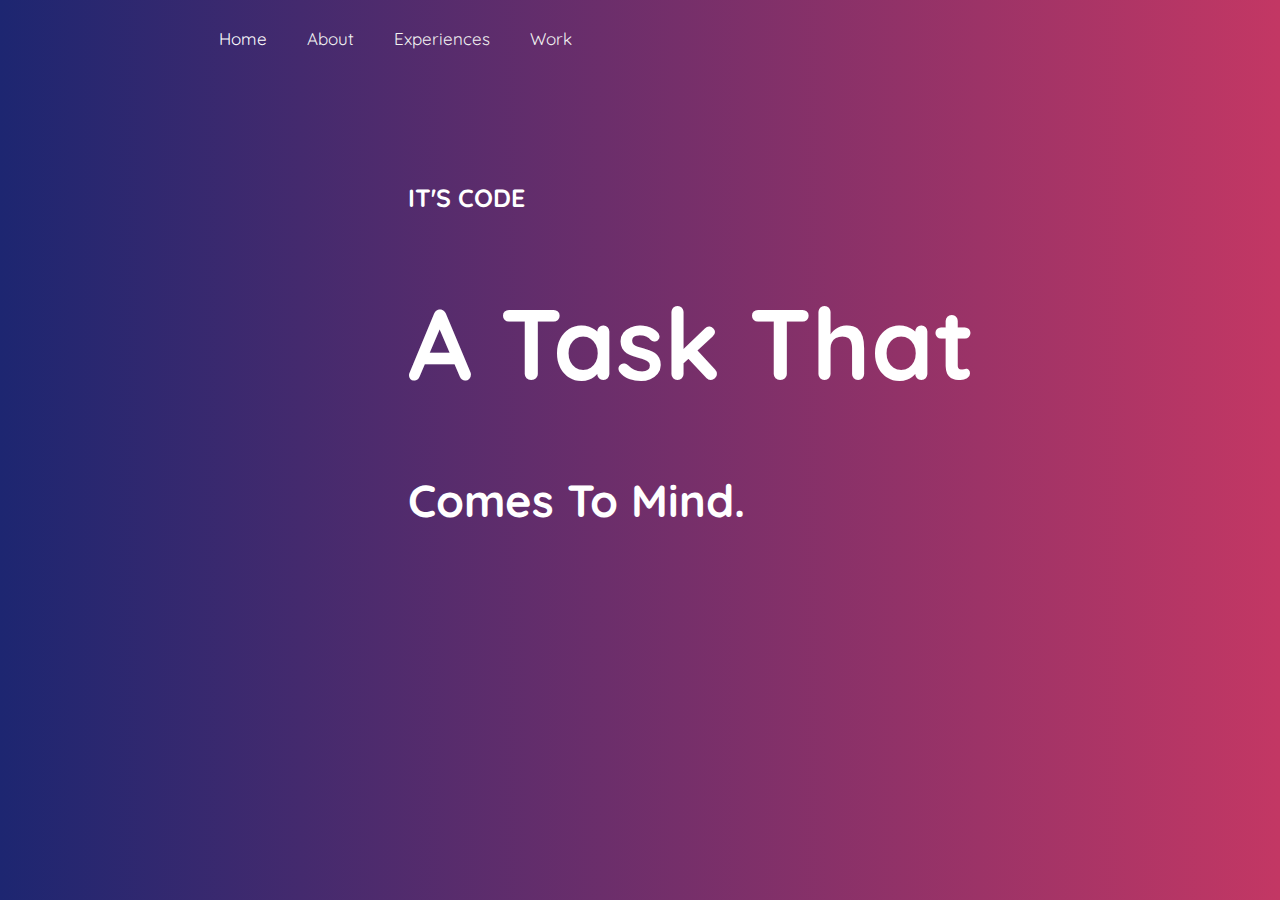
==== home.html @ 13d6f35b "base" ====
<!DOCTYPE html>

<html lang="en">
    <head>
        <meta charset="utf-8">
        <meta http-equiv="X-UA-Compatible" content="IE=edge">
        <title>Andrew Mommers</title>
        <meta name="description" content="">
        <meta name="viewport" content="width=device-width, initial-scale=1">
        <link rel="stylesheet" href="css/home.css">
        <style>
                @import url('https://fonts.googleapis.com/css2?family=Quicksand&display=swap');
        </style>
    </head>
    <body>
        <section class="topnav" id="myTopnav">
            <a class="logo"></a>
            <div class="topnav-right">
                <a href="home.html" class="active">Home</a>
                <a href="#about">About</a>
                <a href="#experiences">Experiences</a>
                <a href="#work">Work</a>
                <a href="javascript:void(0);" class="icon" onclick="myFunction">
                    <i class="fa fa-bars"></i>
                </a>
            </div>
        </section>
        <section class="headqoute">
            <div class="headqoute-1">
                <h4>IT'S CODE</h4>
            </div>
            <div class="headqoute-2">
                <h1>A Task That</h1>
            </div>
            <div class="headqoute-3">
                <h2>Comes To Mind.</h2>
            </div>
        </section>
        <script src="" async defer></script>
        <script>
            function myFunction() {
                var x =document.getElementById("myTopnav");
                if (x.className === "topnav") {
                    x.className += " responsive";
                } else {
                    x.className = "topnav";
                }
            }
        </script>
    </body>
</html>
---- css/home.css ----
body {
    background: #C33764;
    background: -webkit-linear-gradient(to right, #1D2671, #C33764);
    background: linear-gradient(to right, #1D2671, #C33764);
    font-family: 'Quicksand', sans-serif;
}

/* Top Nav Bar */
.topnav {
    overflow: hidden;
  }
  
  .topnav a {
    float: left;
    color: #f2f2f2;
    text-align: center;
    padding-top: 20px;
    padding-left: 40px;
    text-decoration: none;
    font-size: 17px;
  }
  
  .topnav a:hover {
    background-color: #ddd;
  }
  
  .topnav a.active {
    color: white;
  }

  .topnav-right {
      float: right;
      padding-right: 700px;
  }
  
  .topnav .icon {
    display: none;
  }
  
  @media screen and (max-width: 600px) {
    .topnav a:not(:first-child) {display: none;}
    .topnav a.icon {
      float: right;
      display: block;
    }
  }
  
  @media screen and (max-width: 600px) {
    .topnav.responsive {position: relative;}
    .topnav.responsive .icon {
      position: absolute;
      right: 0;
      top: 0;
    }
    .topnav.responsive a {
      float: none;
      display: block;
      text-align: left;
    }
  }

/* Body Qoute */

.headqoute {
    padding-top: 100px;
    color: white;
    padding-left: 400px;
    font-size: 30px;
}

.headqoute-1 {
    font-size: 25px;
}

.headqoute-2 {
    font-size: 50px;
}

.headqoute-3 {
    font-size: 30px;
}
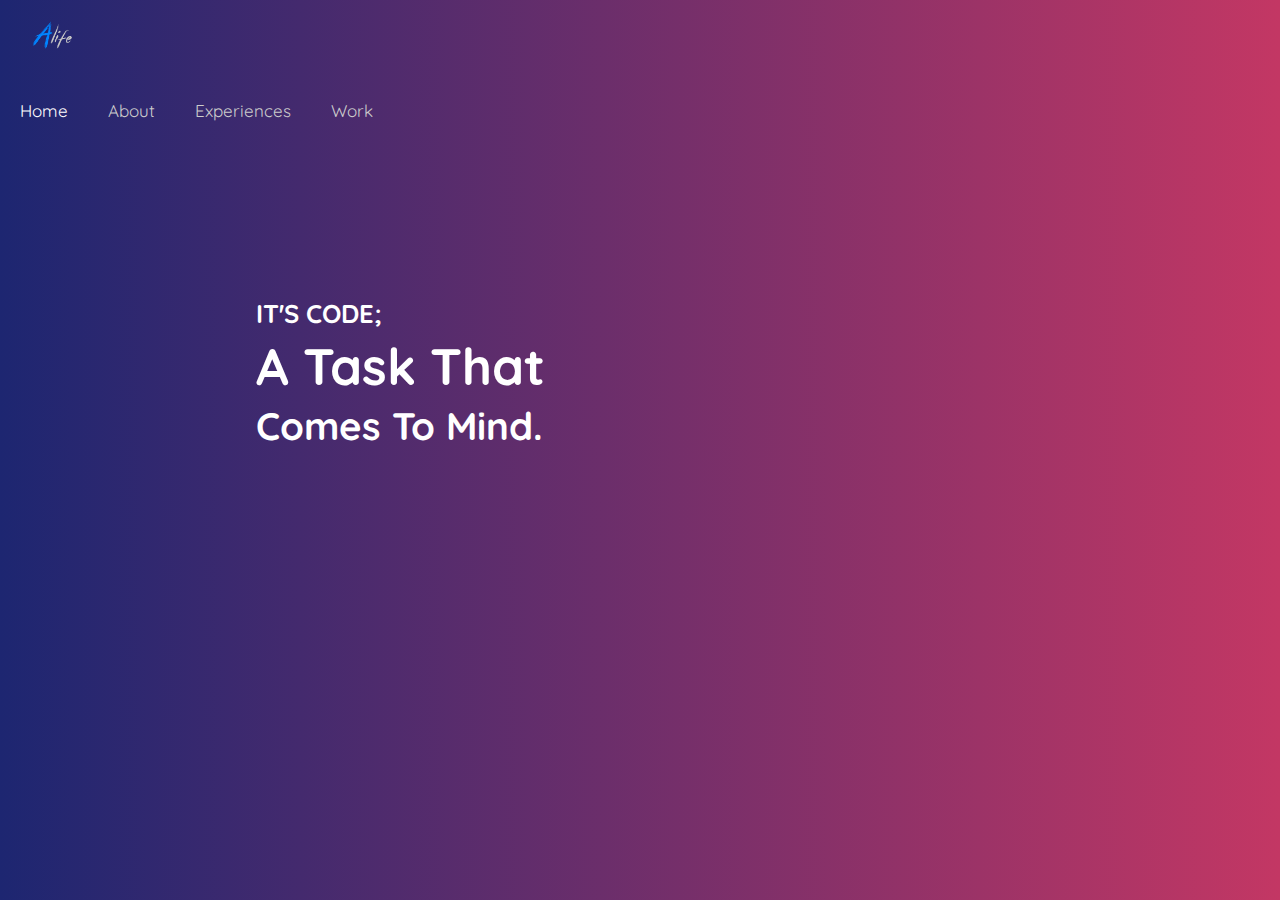
==== commit 6fbaefc5: "navbar update" ====
--- a/home.html
+++ b/home.html
@@ -8,44 +8,37 @@
         <meta name="description" content="">
         <meta name="viewport" content="width=device-width, initial-scale=1">
         <link rel="stylesheet" href="css/home.css">
+        <link rel="stylesheet" href="https://cdnjs.cloudflare.com/ajax/libs/font-awesome/4.7.0/css/font-awesome.min.css">
         <style>
                 @import url('https://fonts.googleapis.com/css2?family=Quicksand&display=swap');
         </style>
     </head>
     <body>
-        <section class="topnav" id="myTopnav">
-            <a class="logo"></a>
-            <div class="topnav-right">
-                <a href="home.html" class="active">Home</a>
-                <a href="#about">About</a>
-                <a href="#experiences">Experiences</a>
-                <a href="#work">Work</a>
-                <a href="javascript:void(0);" class="icon" onclick="myFunction">
-                    <i class="fa fa-bars"></i>
-                </a>
-            </div>
-        </section>
+        <img src="images/nav-icon.png" alt="AM" class="nav-icon">
+        <div class="topnav" id="myTopnav">
+            <a href="#home" class="active">Home</a>
+            <a href="#news">About</a>
+            <a href="#contact">Experiences</a>
+            <a href="#about">Work</a>
+            <a href="javascript:void(0);" class="icon" onclick="myFunction()">
+                <i class="fa fa-bars"></i>
+            </a>
+        </div>
         <section class="headqoute">
-            <div class="headqoute-1">
-                <h4>IT'S CODE</h4>
-            </div>
-            <div class="headqoute-2">
-                <h1>A Task That</h1>
-            </div>
-            <div class="headqoute-3">
-                <h2>Comes To Mind.</h2>
-            </div>
+            <h4>IT'S CODE;</h4>
+            <h1>A Task That</h1>
+            <h2>Comes To Mind.</h2>
         </section>
         <script src="" async defer></script>
         <script>
             function myFunction() {
-                var x =document.getElementById("myTopnav");
-                if (x.className === "topnav") {
-                    x.className += " responsive";
-                } else {
-                    x.className = "topnav";
-                }
+            var x = document.getElementById("myTopnav");
+            if (x.className === "topnav") {
+                x.className += " responsive";
+            } else {
+                x.className = "topnav";
             }
+        }
         </script>
     </body>
 </html>--- a/css/home.css
+++ b/css/home.css
@@ -3,79 +3,79 @@
     background: -webkit-linear-gradient(to right, #1D2671, #C33764);
     background: linear-gradient(to right, #1D2671, #C33764);
     font-family: 'Quicksand', sans-serif;
+    margin: 0;
+}
+
+:-webkit-any(article, aside, nav, section) h1, h2, h4 {
+    margin-block-start: 10;
+    margin-block-end: 0;
+}
+
+/* Logo */
+.nav-icon {
+    width: 5%;
+    height: auto;
+    padding: 20px;
 }
 
 /* Top Nav Bar */
 .topnav {
     overflow: hidden;
-  }
-  
-  .topnav a {
+}
+
+.topnav a {
     float: left;
-    color: #f2f2f2;
-    text-align: center;
-    padding-top: 20px;
-    padding-left: 40px;
+    color: #cccccc;
+    padding: 20px 20px;
     text-decoration: none;
     font-size: 17px;
-  }
-  
-  .topnav a:hover {
-    background-color: #ddd;
-  }
-  
-  .topnav a.active {
+}
+
+.topnav a:hover {
+color: white;
+}
+
+.topnav a.active {
     color: white;
-  }
+}
 
-  .topnav-right {
-      float: right;
-      padding-right: 700px;
-  }
-  
-  .topnav .icon {
+.topnav .icon {
     display: none;
-  }
-  
-  @media screen and (max-width: 600px) {
+}
+
+@media screen and (max-width: 600px) {
     .topnav a:not(:first-child) {display: none;}
     .topnav a.icon {
-      float: right;
-      display: block;
+        float: right;
+        display: block;
     }
-  }
-  
-  @media screen and (max-width: 600px) {
+}
+
+@media screen and (max-width: 600px) {
     .topnav.responsive {position: relative;}
     .topnav.responsive .icon {
-      position: absolute;
-      right: 0;
-      top: 0;
+        position: absolute;
+        right: 0;
+        top: 0;
     }
     .topnav.responsive a {
-      float: none;
-      display: block;
-      text-align: left;
+        float: none;
+        display: block;
+        text-align: left;
     }
-  }
+}
 
 /* Body Qoute */
 
 .headqoute {
-    padding-top: 100px;
+    padding-top: 6em;
+    color: var(--color-text);
     color: white;
-    padding-left: 400px;
-    font-size: 30px;
+    padding-left: 10em;
+    font-size: 2vw;
 }
 
-.headqoute-1 {
-    font-size: 25px;
+h1, h2, h4 {
+    margin-block-start: 0.1em;
+    margin-block-end: 0.1em;
 }
-
-.headqoute-2 {
-    font-size: 50px;
-}
-
-.headqoute-3 {
-    font-size: 30px;
-}
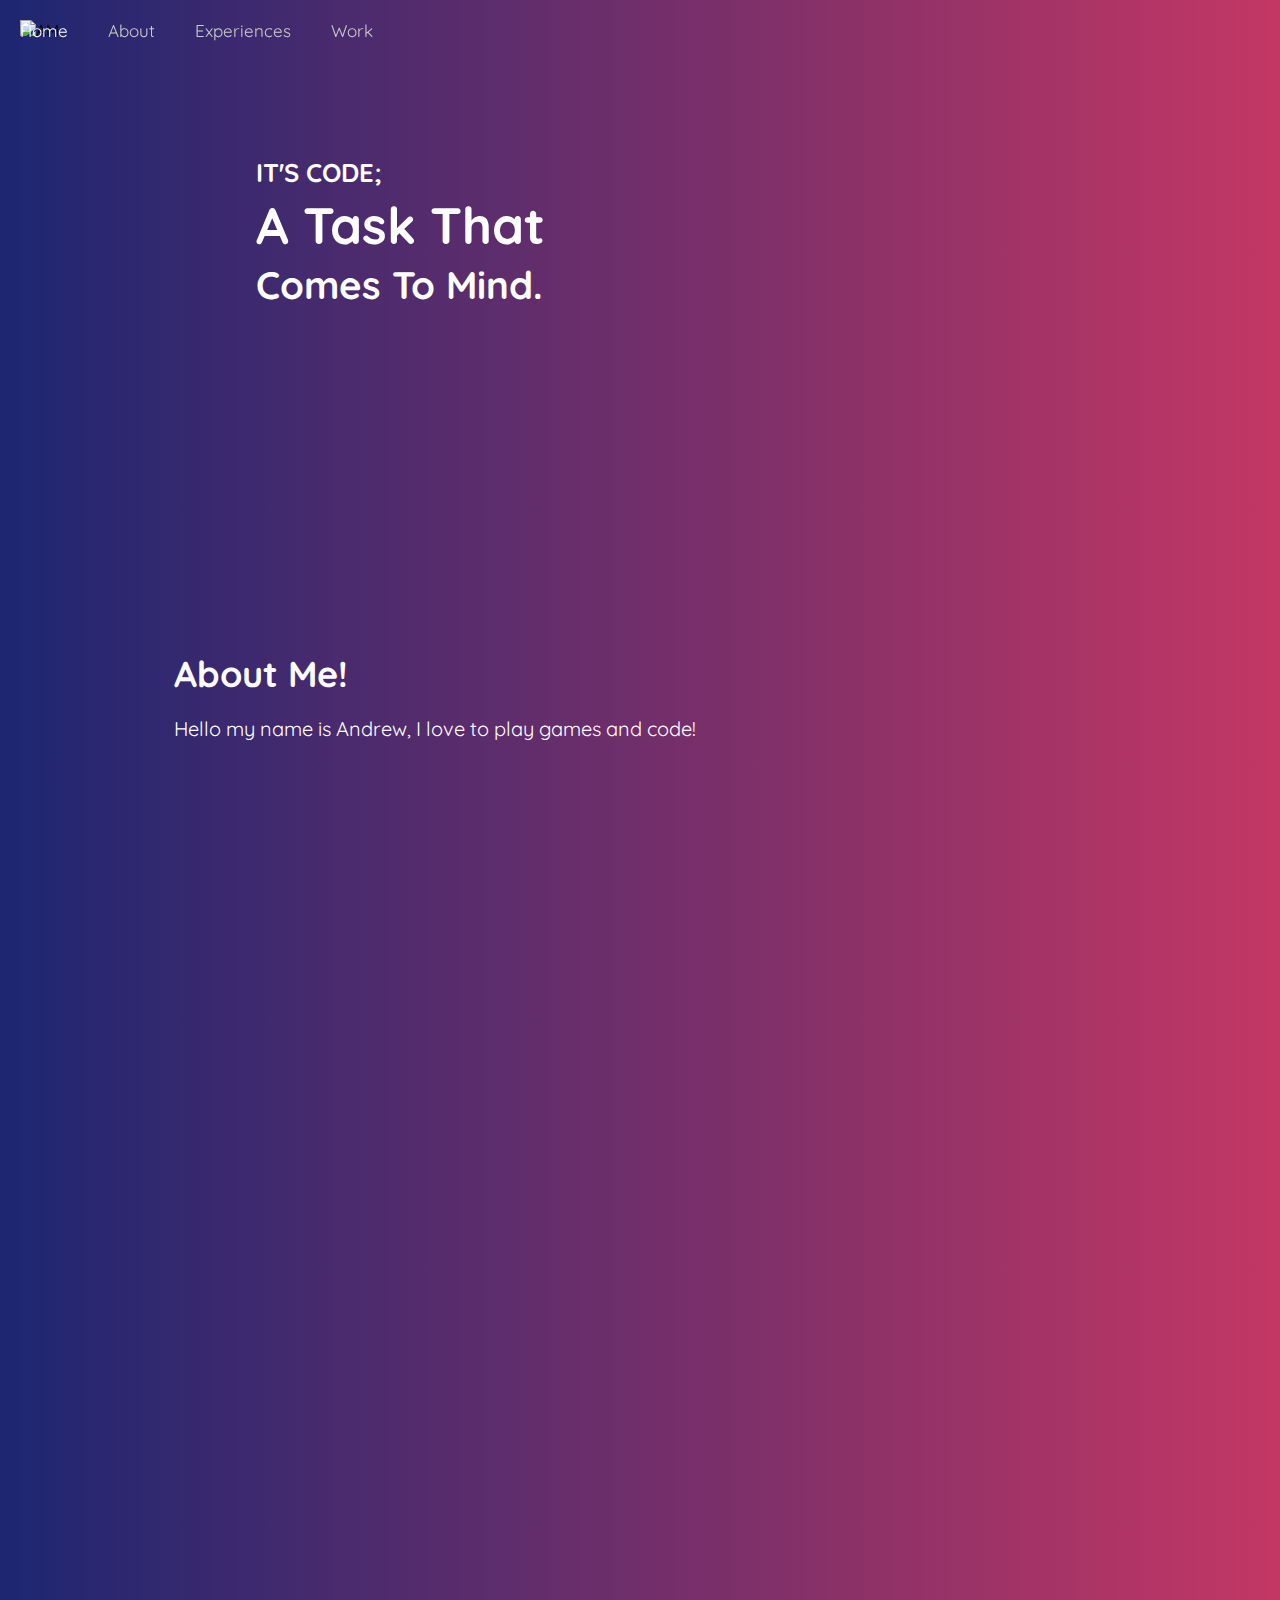
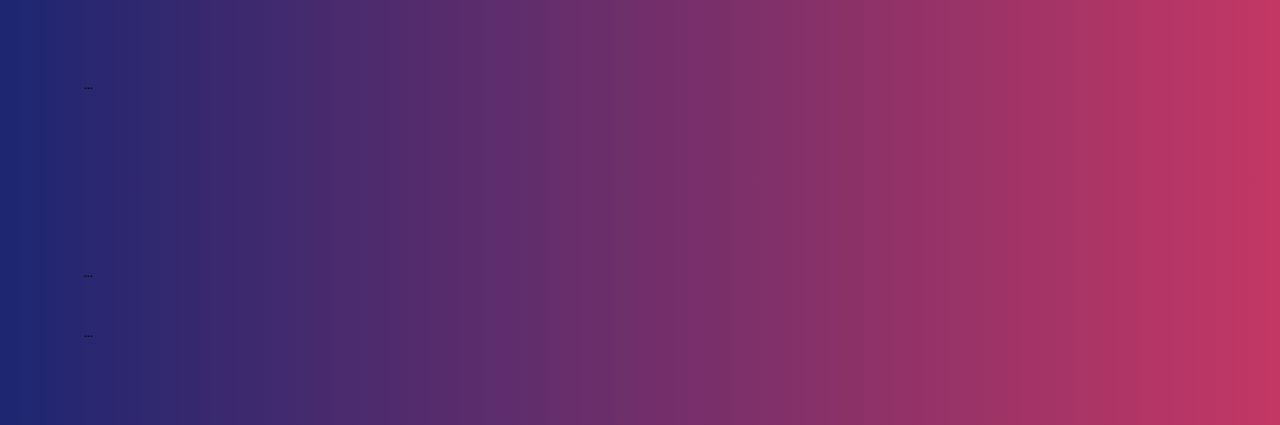
==== commit 6b2bef5b: "0.012" ====
--- a/home.html
+++ b/home.html
@@ -6,7 +6,8 @@
         <meta http-equiv="X-UA-Compatible" content="IE=edge">
         <title>Andrew Mommers</title>
         <meta name="description" content="">
-        <meta name="viewport" content="width=device-width, initial-scale=1">
+        <meta name="viewport" content="width=device-width, initial-scale=1.0">
+        <link rel="shortcut icon" href="images/favicon.ico">
         <link rel="stylesheet" href="css/home.css">
         <link rel="stylesheet" href="https://cdnjs.cloudflare.com/ajax/libs/font-awesome/4.7.0/css/font-awesome.min.css">
         <style>
@@ -29,6 +30,40 @@
             <h1>A Task That</h1>
             <h2>Comes To Mind.</h2>
         </section>
+        <section class="about">
+            <div class="container">
+                <div class="row">
+                    <div class="column-66">
+                        <h2>About Me!</h2>
+                        <div class="aboutme">
+                            <p>Hello my name is Andrew, I love to play games and code!</p>
+                        </div>
+                    </div>
+                </div>
+            </div>
+        </section>
+        <section class="discord">
+            <div class="container">
+                <div class="row">
+                    <div class="column-66">
+                        <iframe src="https://discord.com/widget?id=299057687407362050&theme=dark" width="350" height="450" allowtransparency="true" frameborder="0" sandbox="allow-popups allow-popups-to-escape-sandbox allow-same-origin allow-scripts"></iframe>
+                    </div>
+                    <div class="column-33">
+                        ...
+                    </div>
+                </div>
+            </div>
+            <div class="container">
+                <div class="row">
+                    <div class="column-66">
+                        ...
+                    </div>
+                    <div class="column-33">
+                        ...
+                    </div>
+                </div>
+            </div>
+        </section>
         <script src="" async defer></script>
         <script>
             function myFunction() {
--- a/css/home.css
+++ b/css/home.css
@@ -4,6 +4,7 @@
     background: linear-gradient(to right, #1D2671, #C33764);
     font-family: 'Quicksand', sans-serif;
     margin: 0;
+    box-sizing: border-box;
 }
 
 :-webkit-any(article, aside, nav, section) h1, h2, h4 {
@@ -16,15 +17,22 @@
     width: 5%;
     height: auto;
     padding: 20px;
+    display: inline-block;
+    position: fixed;
 }
 
 /* Top Nav Bar */
 .topnav {
     overflow: hidden;
+    position: fixed;
+    top: 0;
+    width: 100%;
 }
 
 .topnav a {
     float: left;
+    position: relative;
+    display: block;
     color: #cccccc;
     padding: 20px 20px;
     text-decoration: none;
@@ -79,3 +87,52 @@
     margin-block-start: 0.1em;
     margin-block-end: 0.1em;
 }
+
+/* About */
+.about {
+    color: white;
+    padding: 250px 90px;
+    font-size: 24px;
+}
+
+.aboutme {
+    font-size: 20px;
+}
+
+/* Discord */
+.discord {
+    display: block;
+    width: auto;
+    margin: 0;
+}
+
+.container {
+    padding: 64px;
+}
+
+.row:after {
+    content: " ";
+    display: table;
+    clear: both;
+}
+
+.column-66 {
+    float: left;
+    width: 66%;
+    padding: 20px;
+}
+
+.column-33 {
+    float: left;
+    width: 33%;
+    padding: 20px;
+}
+
+
+@media screen and (max-width: 1000px) {
+    .column-66,
+    .column-33
+        width: 100%;
+        text-align: center;
+}
+
